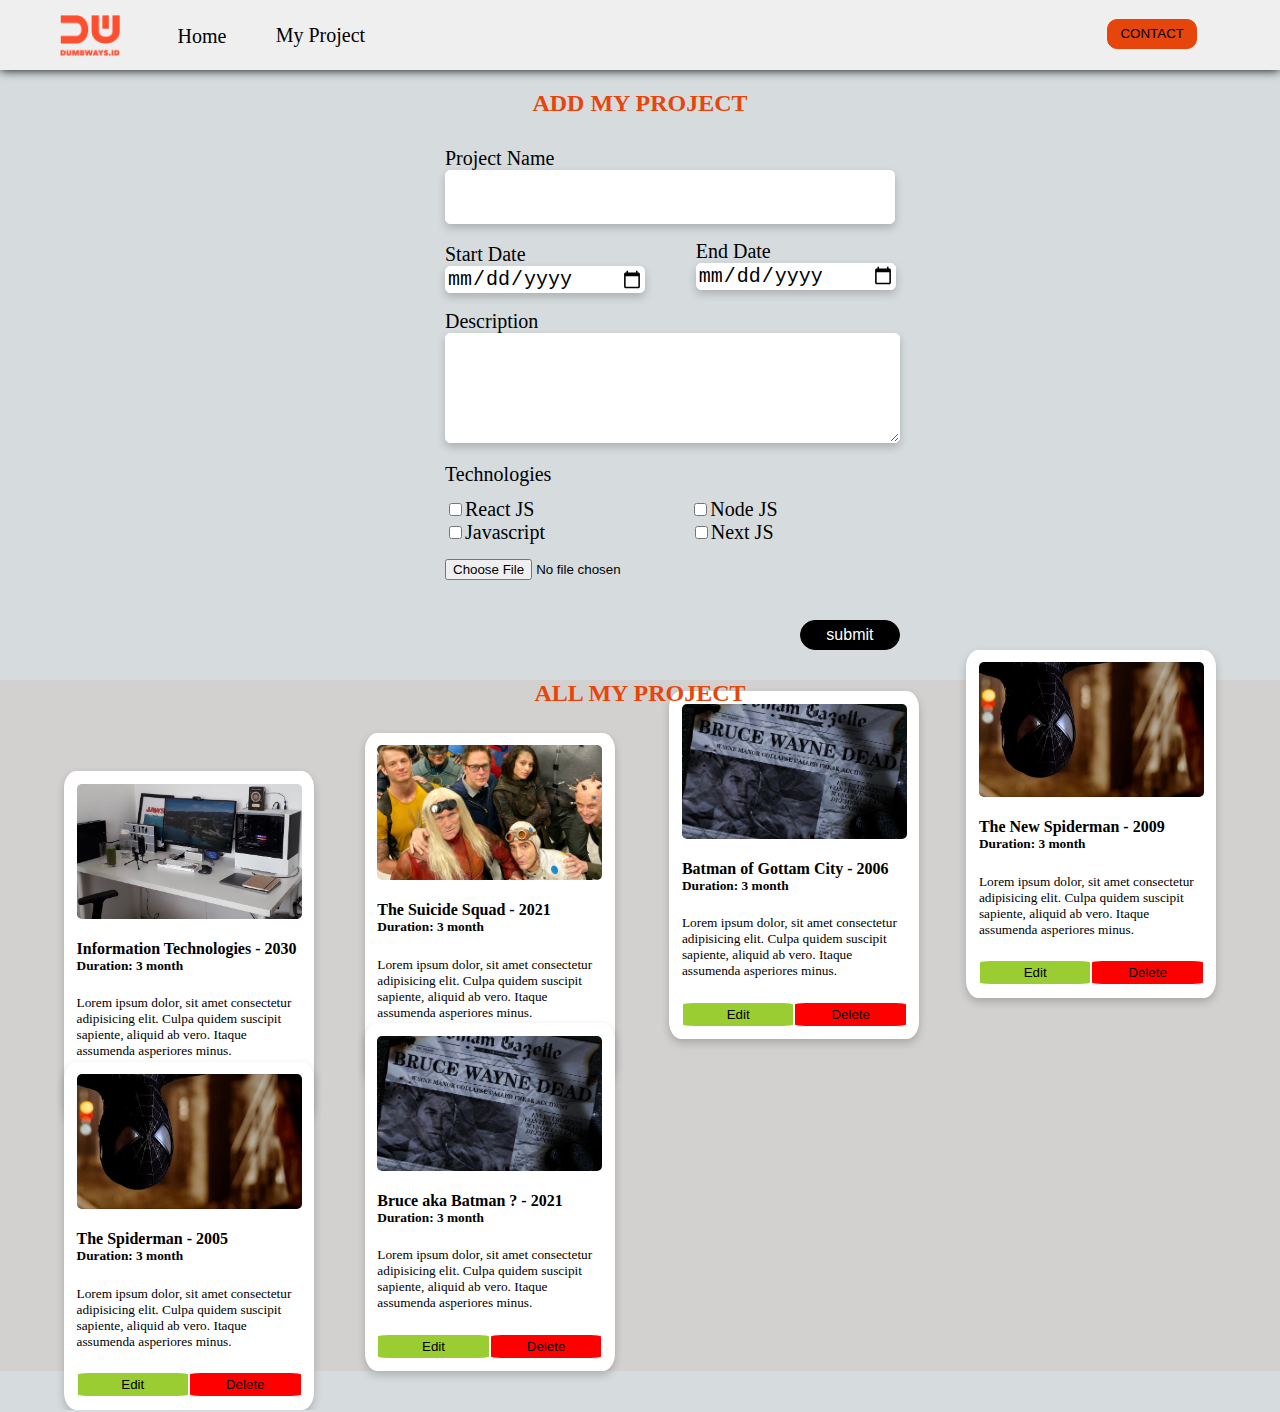
==== add-project.html @ a213f8a5 "update repo" ====
<html>
<head>
    <title>Batch 33 | Add Project</title>
    <link rel="stylesheet" href="https://cdnjs.cloudflare.com/ajax/libs/font-awesome/6.1.0/css/all.min.css" integrity="sha512-10/jx2EXwxxWqCLX/hHth/vu2KY3jCF70dCQB8TSgNjbCVAC/8vai53GfMDrO2Emgwccf2pJqxct9ehpzG+MTw==" crossorigin="anonymous" referrerpolicy="no-referrer" />
    <link rel="stylesheet" href="https://s3-us-west-2.amazonaws.com/s.cdpn.io/3/wtf-forms.css">
    <link rel="stylesheet" href="assets/style.css">
</head>
<!--Navbar-->
    <nav class="bg-nav">
        <div class="nav-left">
            <img src="img/dumbays.png" alt="logo" style="width: 60px; height: auto; margin: 15px 60px;">

            <a href="index.html" style="text-decoration: none;"> <p style="margin-left: 38%; margin-top: -10%; font-size: 20px; color: black;">
                Home
            </p></a>

            <a href="detail-blog.html" style="text-decoration: none;"> <p style="margin-left: 59%; margin-top: -9.3%; font-size: 20px; color: black;">
                My Project
            </p></a>

            <!-- <ul>
                <li style="display: inline;"> </li>
                <a href="index.html"><li style="display: inline; font-size: 20px; color: black; font-weight: bold;">Home</li></a>
                <a href="card.html"><li style="display: inline; font-size: 20px; color: black; margin: 30px auto;">MyProject</li></a>
            </ul> -->
        </div>
        <div class="nav-right">
            <a href="contact.html">
                <button class="nav-button" style="cursor: pointer;">CONTACT</button>  
            </a>
        </div>
    </nav>
<!--END Navbar-->

<body style="background-color: rgb(214, 219, 221); margin: 0;">
    <div>
        <h2 style="text-align: center; color: rgb(230, 70, 11);">ADD MY PROJECT</h2>
        <form style="margin: 30px auto; width: 390px;">
            <div type="text" style="font-size: 20px;">
                <label for="in-projectName" style="display: block;">Project Name</label>
                <input type="text" id="in-projectName" style=" box-shadow: 0 4px 8px 0 rgba(0,0,0,0.2); border: 1px solid white; border-radius: 5px; width: 450px; height: 6%; font-size: large;">
            </div>
            <div type="text" style="font-size: 20px;">
                <label for="in-projectName" style="display: block; margin-top: 5%;">Start Date</label>
                <input type="date" id="in-projectName" style="font-size: 20px; box-shadow: 0 4px 8px 0 rgba(0,0,0,0.2); border: 1px solid white; border-radius: 5px; width: 200px;">
            </div>
            <div type="text" style="font-size: 20px; margin-left: 64.3%; margin-top: -13.7%;">
                <label for="in-projectName" style="display: block;">End Date</label>
                <input type="date" id="in-projectName" style="font-size: 20px; box-shadow: 0 4px 8px 0 rgba(0,0,0,0.2); border: 1px solid white; border-radius: 5px; width: 200px;">
            </div>
            <div style="font-size: 20px; margin-top: 20px;">
                <label for="in-description" style="display: block;">Description</label>
                <textarea id="in-description" style="resize: vertical; height: 110px; border: 1px solid white; box-shadow: 0 4px 8px 0 rgba(0,0,0,0.2); border-radius: 5px; width: 455px;"></textarea>
            </div>
            <div style="font-size: 20px; margin-top: 20px;">
                <label for="in-description" style="display: block;">Technologies</label>
                <div style="display: flex; margin-top: 3%;">
                    <input type="checkbox">
                    <label for="in-description" style="display: block;">React JS</label>
                    <input type="checkbox" style="margin-left: 41%;">
                    <label for="in-description" style="display: block;">Node JS</label>
                </div>
                <div style="display: flex;">   
                    <input type="checkbox">
                    <label for="in-description" style="display: block;">Javascript</label>
                    <input type="checkbox" style="margin-left: 38.4%;">
                    <label for="in-description" style="display: block;">Next JS</label>
                </div>
                <div style="margin-top: 4%;">
                    <label class="file" style="width: 457px;">
                    <input type="file"><span class="file-custom" style="box-shadow: 0 4px 8px 0 rgba(0,0,0,0.2);"></span></label>
                </div>
            </div>
            <!-- <div style="font-size: 20px; margin-top: 10px;">
                <label for="in-description" style="display: block;">Upload Image</label>
                <input type="file">
            </div> -->

            <div style="margin-top: 40px;">
                <button class="bg-button" style="cursor: pointer; margin-left: 91%;" onclick="submitData()" type="button">submit</button>
            </div>
        </from>
    </div>
    <div style="background-color: rgb(211, 208, 208);">
        <h2 style="text-align: center; color: rgb(230, 70, 11);">ALL MY PROJECT </h2>

        <div class="card2" style="margin-top: 10px; background-color: white; border-radius: 5%; margin: 5%;"> 
            <div style="margin: 0%; padding: 5%;">
                <img src="img/desk.png" style="width:100%; border-radius: 5px;">
                <div>
                    <h4><b>Information Technologies - 2030</b><br><small>Duration: 3 month</small></h4> 
                    <small>Lorem ipsum dolor, sit amet consectetur adipisicing elit. Culpa quidem suscipit sapiente, aliquid ab vero. Itaque assumenda asperiores minus.</small>
                    <div style="margin-top: 10%;">
                        <i class="fa-solid fa-square-share-nodes"></i>
                        <i class="fa-brands fa-apple" style="margin-left: 3%;"></i> 
                        <i class="fa-brands fa-youtube" style="margin-left: 3%;"></i> 
                        <i class="fa-brands fa-safari" style="margin-left: 3%;"></i>
                        <i class="fa-solid fa-sidebar" style="margin-left: 3%;"></i>
                    </div>
                    <div style="display: flex; margin-top: 10%;">
                        <button style="border: 1px solid white; border-radius: 10%; background-color: yellowgreen; width: 50%; height: 25px;">Edit</button>
                        <button style="border: 1px solid white; background-color: red; border-radius: 10%; width: 50%;">Delete</button>
                    </div>
                </div>
            </div>
        </div>
        <div class="card2" style="background-color: white; border-radius: 5%; margin-left: 28.5%; margin-top: -35.2%;"> 
            <div style="margin: 0%; padding: 5%;">
                <img src="img/squad.png" style="width:100%; border-radius: 5px;">
                <div>
                    <h4><b>The Suicide Squad - 2021</b><br><small>Duration: 3 month</small></h4> 
                    <small>Lorem ipsum dolor, sit amet consectetur adipisicing elit. Culpa quidem suscipit sapiente, aliquid ab vero. Itaque assumenda asperiores minus.</small>
                    <div style="margin-top: 10%;">
                        <i class="fa-solid fa-square-share-nodes"></i>
                        <i class="fa-brands fa-apple" style="margin-left: 3%;"></i> 
                        <i class="fa-brands fa-youtube" style="margin-left: 3%;"></i> 
                        <i class="fa-brands fa-safari" style="margin-left: 3%;"></i>
                        <i class="fa-solid fa-sidebar" style="margin-left: 3%;"></i>
                    </div>
                    <div style="display: flex; margin-top: 10%;">
                        <button style="border: 1px solid white; border-radius: 10%; background-color: yellowgreen; width: 50%; height: 25px;">Edit</button>
                        <button style="border: 1px solid white; background-color: red; border-radius: 10%; width: 50%;">Delete</button>
                    </div>
                </div>
            </div>
        </div>
        <div class="card2" style="background-color: white; border-radius: 5%; margin-left: 52.3%; margin-top: -32%;"> 
            <div style="margin: 0%; padding: 5%;">
                <img src="img/bruce.png" style="width:100%; border-radius: 5px;">
                <div>
                    <h4><b>Batman of Gottam City - 2006</b><br><small>Duration: 3 month</small></h4> 
                    <small>Lorem ipsum dolor, sit amet consectetur adipisicing elit. Culpa quidem suscipit sapiente, aliquid ab vero. Itaque assumenda asperiores minus.</small>
                    <div style="margin-top: 10%;">
                        <i class="fa-solid fa-square-share-nodes"></i>
                        <i class="fa-brands fa-apple" style="margin-left: 3%;"></i> 
                        <i class="fa-brands fa-youtube" style="margin-left: 3%;"></i> 
                        <i class="fa-brands fa-safari" style="margin-left: 3%;"></i>
                        <i class="fa-solid fa-sidebar" style="margin-left: 3%;"></i>
                    </div>
                    <div style="display: flex; margin-top: 10%;">
                        <button style="border: 1px solid white; border-radius: 10%; background-color: yellowgreen; width: 50%; height: 25px;">Edit</button>
                        <button style="border: 1px solid white; background-color: red; border-radius: 10%; width: 50%;">Delete</button>
                    </div>
                </div>
            </div>
        </div>
        <div class="card2" style="background-color: white; border-radius: 5%; margin-left: 75.5%; margin-top: -32%;"> 
            <div style="margin: 0%; padding: 5%;">
                <img src="img/spiderman.png" style="width:100%; border-radius: 5px;">
                <div>
                    <h4><b>The New Spiderman - 2009</b><br><small>Duration: 3 month</small></h4> 
                    <small>Lorem ipsum dolor, sit amet consectetur adipisicing elit. Culpa quidem suscipit sapiente, aliquid ab vero. Itaque assumenda asperiores minus.</small>
                    <div style="margin-top: 10%;">
                        <i class="fa-solid fa-square-share-nodes"></i>
                        <i class="fa-brands fa-apple" style="margin-left: 3%;"></i> 
                        <i class="fa-brands fa-youtube" style="margin-left: 3%;"></i> 
                        <i class="fa-brands fa-safari" style="margin-left: 3%;"></i>
                        <i class="fa-solid fa-sidebar" style="margin-left: 3%;"></i>
                    </div>
                    <div style="display: flex; margin-top: 10%;">
                        <button style="border: 1px solid white; border-radius: 10%; background-color: yellowgreen; width: 50%; height: 25px;">Edit</button>
                        <button style="border: 1px solid white; background-color: red; border-radius: 10%; width: 50%;">Delete</button>
                    </div>
                </div>
            </div>
        </div>
<!-- SECOND LIST -->
        <div class="card2" style="margin-top: 10px; background-color: white; border-radius: 5%; margin: 5%;"> 
            <div style="margin: 0%; padding: 5%;">
                <img src="img/spiderman.png" style="width:100%; border-radius: 5px;">
                <div>
                    <h4><b>The Spiderman - 2005</b><br><small>Duration: 3 month</small></h4> 
                    <small>Lorem ipsum dolor, sit amet consectetur adipisicing elit. Culpa quidem suscipit sapiente, aliquid ab vero. Itaque assumenda asperiores minus.</small>
                    <div style="margin-top: 10%;">
                        <i class="fa-solid fa-square-share-nodes"></i>
                        <i class="fa-brands fa-apple" style="margin-left: 3%;"></i> 
                        <i class="fa-brands fa-youtube" style="margin-left: 3%;"></i> 
                        <i class="fa-brands fa-safari" style="margin-left: 3%;"></i>
                        <i class="fa-solid fa-sidebar" style="margin-left: 3%;"></i>
                    </div>
                    <div style="display: flex; margin-top: 10%;">
                        <button style="border: 1px solid white; border-radius: 10%; background-color: yellowgreen; width: 50%; height: 25px;">Edit</button>
                        <button style="border: 1px solid white; background-color: red; border-radius: 10%; width: 50%;">Delete</button>
                    </div>
                </div>
            </div>
        </div>
        <div class="card2" style="background-color: white; border-radius: 5%; margin-left: 28.5%; margin-top: -35.2%;"> 
            <div style="margin: 0%; padding: 5%;">
                <img src="img/bruce.png" style="width:100%; border-radius: 5px;">
                <div>
                    <h4><b>Bruce aka Batman ? - 2021</b><br><small>Duration: 3 month</small></h4> 
                    <small>Lorem ipsum dolor, sit amet consectetur adipisicing elit. Culpa quidem suscipit sapiente, aliquid ab vero. Itaque assumenda asperiores minus.</small>
                    <div style="margin-top: 10%;">
                        <i class="fa-solid fa-square-share-nodes"></i>
                        <i class="fa-brands fa-apple" style="margin-left: 3%;"></i> 
                        <i class="fa-brands fa-youtube" style="margin-left: 3%;"></i> 
                        <i class="fa-brands fa-safari" style="margin-left: 3%;"></i>
                        <i class="fa-solid fa-sidebar" style="margin-left: 3%;"></i>
                    </div>
                    <div style="display: flex; margin-top: 10%;">
                        <button style="border: 1px solid white; border-radius: 10%; background-color: yellowgreen; width: 50%; height: 25px;">Edit</button>
                        <button style="border: 1px solid white; background-color: red; border-radius: 10%; width: 50%;">Delete</button>
                    </div>
                </div>
            </div>
        </div>
    </div>
</body>
</html>
---- assets/style.css ----
.nav-left {
    height: 70px;
    flex: 50%;
}

.nav-right {
    flex: 50%;
    margin-top: 0.3%;
    padding-left: 50%;
    margin-right: -23%;
    border-radius: 20px;
}

.nav-button {
    border: 1px solid rgb(230, 70, 11);
    border-radius: 10px; 
    width: 90px; 
    margin: 15px auto; 
    background-color: rgb(230, 70, 11); 
    height: 30px;
    cursor: pointer;
}

.bg-nav {
    display: flex; 
    background-color: rgb(240, 239, 239); 
    box-shadow: 0 0px 10px 0 black;
}

.background {
    background-color: lightgray;
}

.bg-button {
    background-color: black; 
    color: white; 
    border: 1px solid black;
    border-radius: 20px; 
    font-size: medium;
    width: 100px;
    height: 30px;
}

.card {
    box-shadow: 0 0px 8px 0 rgba(0,0,0,0.2);
    transition: 0.3s;
    width: 100%;
  }

.card2 {
    box-shadow: 0 4px 8px 0 rgba(0,0,0,0.2);
    transition: 0.3s;
    width: 250px;
    padding: 0px; 
    margin: 20px;
}

.card-right {
    box-shadow: 0 4px 8px 0 rgba(0,0,0,0.2);
    transition: 0.3s;
    width: 250px;
    padding: 0px; 
    margin: 20px;
}

.card:hover {
    box-shadow: 0 8px 16px 0 rgba(0,0,0,0.2);
}

.bg-card {
    background-color: white; 
    margin: 30px auto; 
    padding: 80px; 
    width: 900px; 
    box-shadow: 0 5px 10px 0 black; 
    border-radius: 5px;
}

.container {
    box-shadow: 0 0px 10px grey;
    padding: 2px 16px;
    margin:  15px 400px;
    width:40%;
    border-radius: 5px;
    background-color: lightgrey;   
}
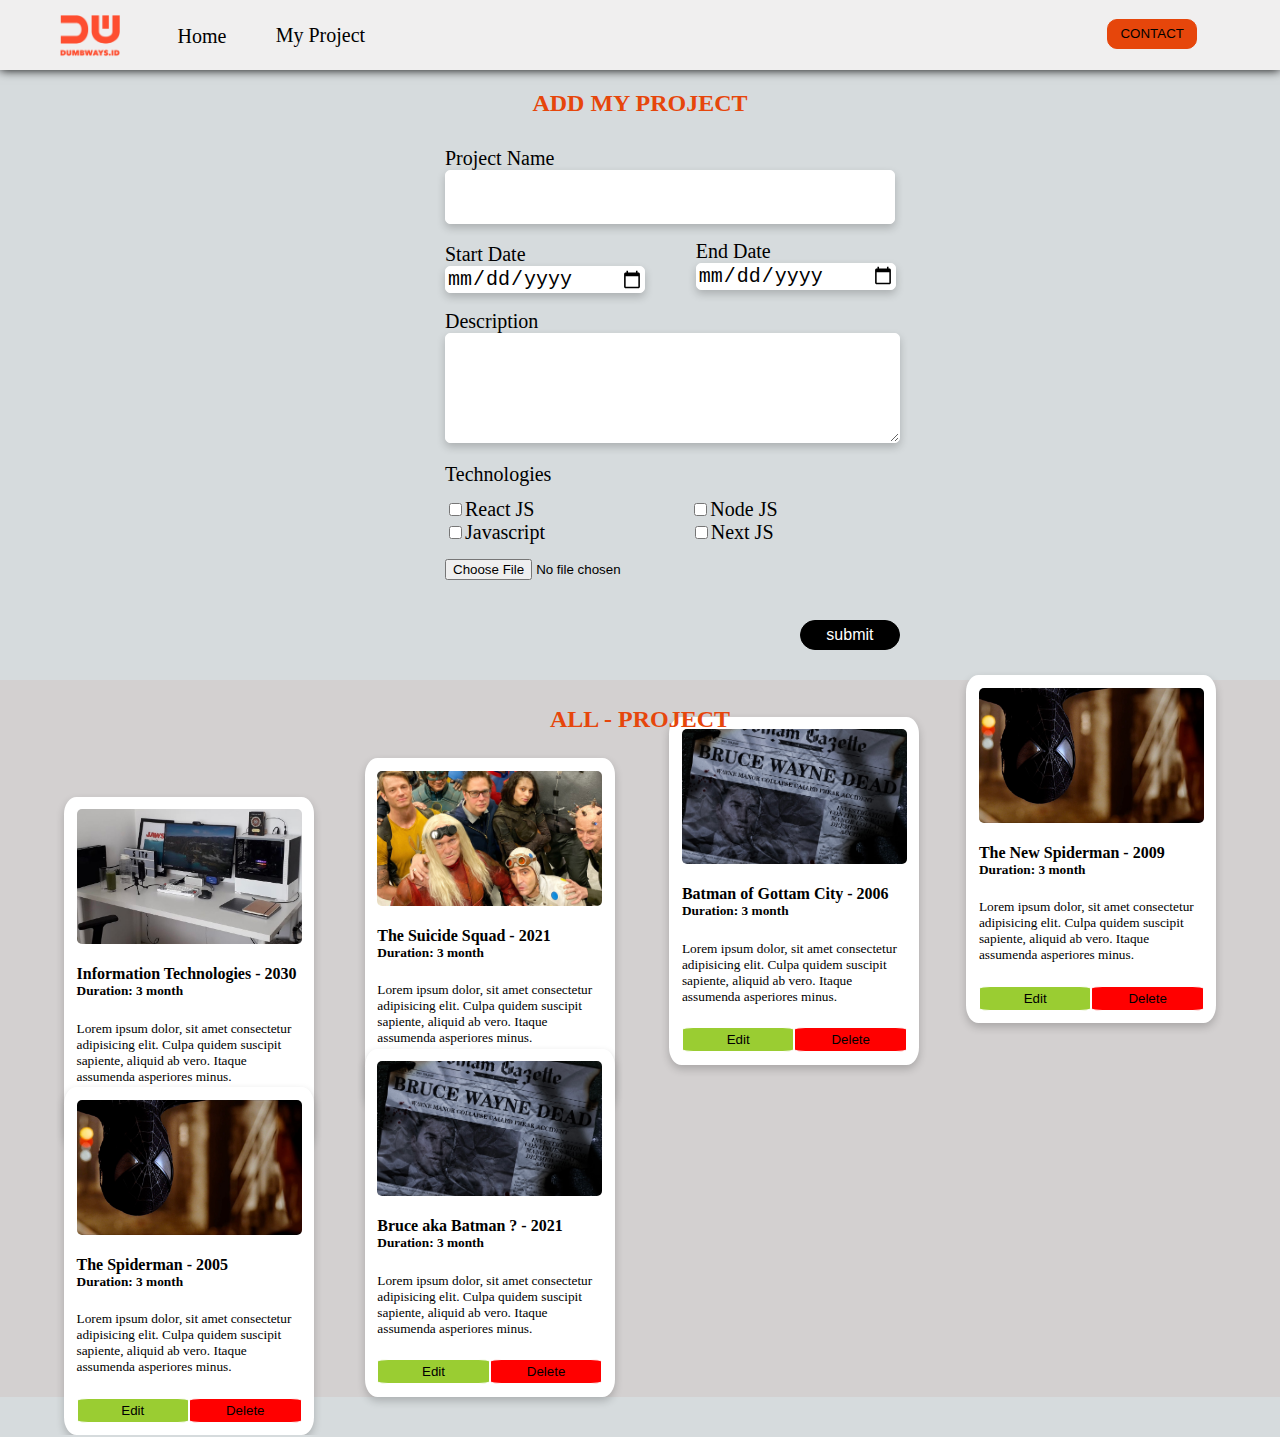
==== commit d771893e: "update" ====
--- a/add-project.html
+++ b/add-project.html
@@ -14,7 +14,7 @@
                 Home
             </p></a>
 
-            <a href="detail-blog.html" style="text-decoration: none;"> <p style="margin-left: 59%; margin-top: -9.3%; font-size: 20px; color: black;">
+            <a href="add-project.html" style="text-decoration: none;"> <p style="margin-left: 59%; margin-top: -9.3%; font-size: 20px; color: black;">
                 My Project
             </p></a>
 
@@ -82,7 +82,7 @@
         </from>
     </div>
     <div style="background-color: rgb(211, 208, 208);">
-        <h2 style="text-align: center; color: rgb(230, 70, 11);">ALL MY PROJECT </h2>
+        <h2 style="text-align: center; color: rgb(230, 70, 11); padding-top: 2%;">ALL - PROJECT </h2>
 
         <div class="card2" style="margin-top: 10px; background-color: white; border-radius: 5%; margin: 5%;"> 
             <div style="margin: 0%; padding: 5%;">
